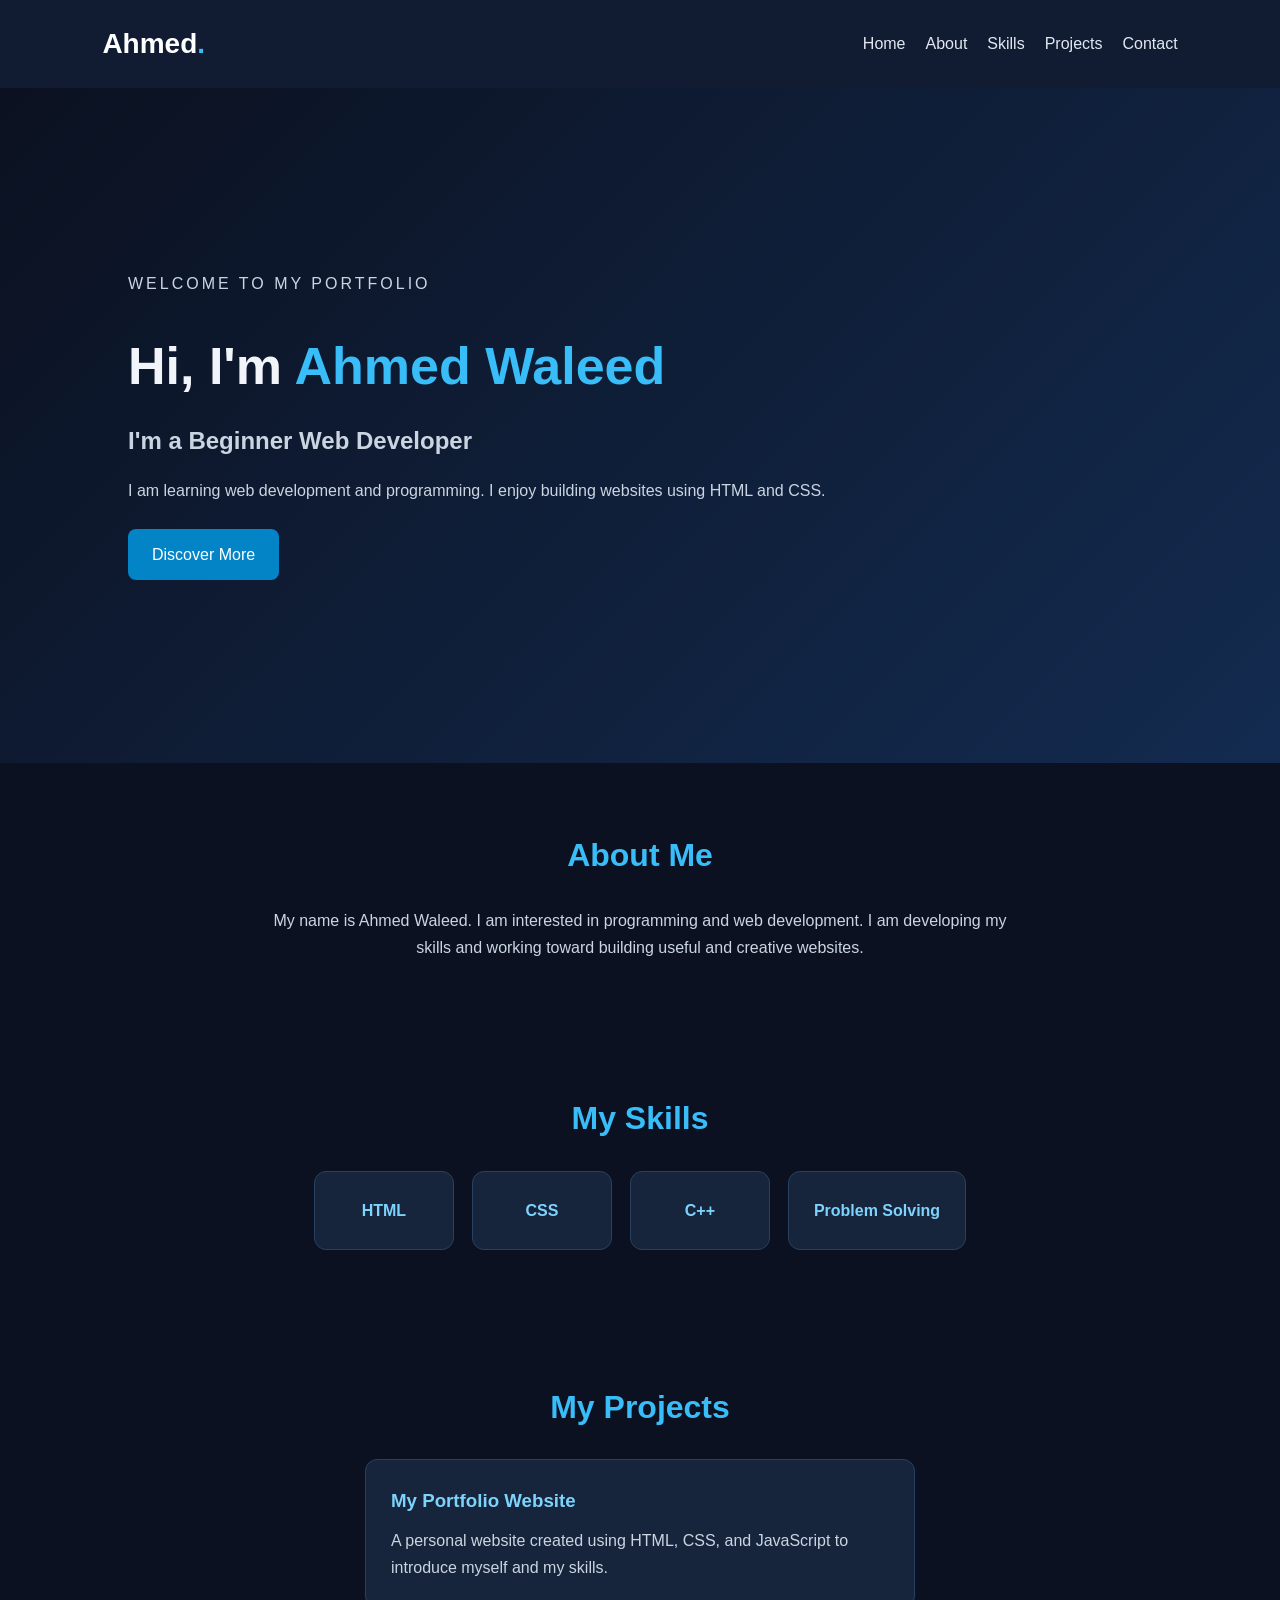
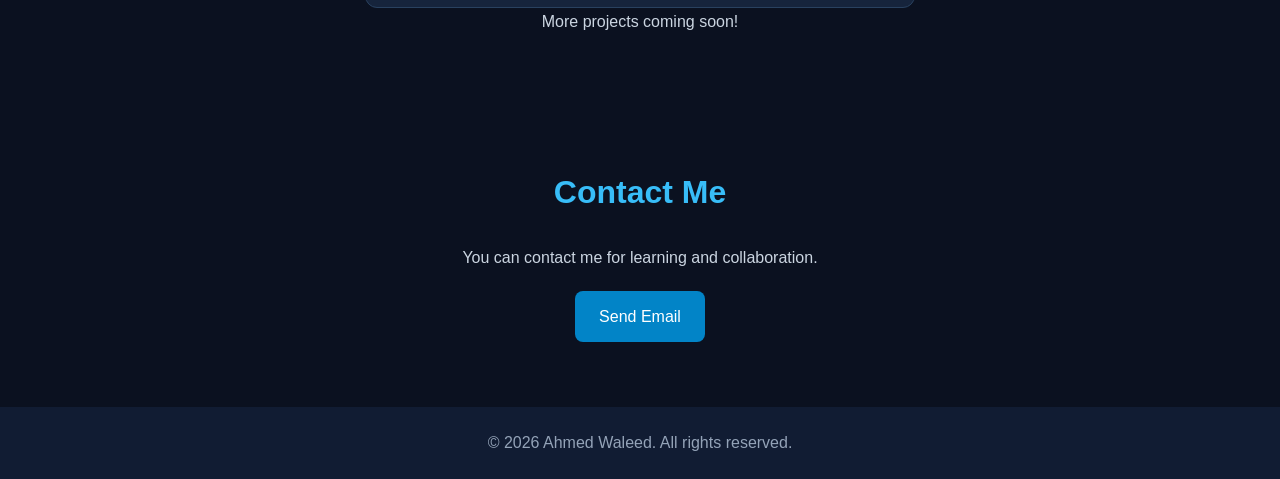
==== index.html @ 221ddea1 "Add files via upload" ====
<!DOCTYPE html>
<html lang="en">
<head>
    <meta charset="UTF-8">
    <meta name="viewport" content="width=device-width, initial-scale=1.0">
    <title>Ahmed Waleed | Portfolio</title>
    <link rel="stylesheet" href="style.css">
</head>
<body>

    <header>
        <nav>
            <h2 class="logo">Ahmed<span>.</span></h2>
            <ul>
                <li><a href="#home">Home</a></li>
                <li><a href="#about">About</a></li>
                <li><a href="#skills">Skills</a></li>
                <li><a href="#projects">Projects</a></li>
                <li><a href="#contact">Contact</a></li>
            </ul>
        </nav>
    </header>

    <section id="home" class="hero">
        <div class="hero-content">
            <p class="welcome">WELCOME TO MY PORTFOLIO</p>
            <h1>Hi, I'm <span>Ahmed Waleed</span></h1>
            <h2>I'm a Beginner Web Developer</h2>
            <p>
                I am learning web development and programming.
                I enjoy building websites using HTML and CSS.
            </p>
            <a href="#about" class="btn">Discover More</a>
        </div>
    </section>

    <section id="about" class="section">
        <h2 class="section-title">About Me</h2>
        <p>
            My name is Ahmed Waleed. I am interested in programming
            and web development. I am developing my skills and
            working toward building useful and creative websites.
        </p>
    </section>

    <section id="skills" class="section">
        <h2 class="section-title">My Skills</h2>
        <div class="skills-container">
            <div class="skill-card">HTML</div>
            <div class="skill-card">CSS</div>
            <div class="skill-card">C++</div>
            <div class="skill-card">Problem Solving</div>
        </div>
    </section>

    <section id="projects" class="section">
        <h2 class="section-title">My Projects</h2>
        <div class="project-card">
            <h3>My Portfolio Website</h3>
            <p>
                A personal website created using HTML, CSS,
                and JavaScript to introduce myself and my skills.
            </p>
        </div>
        <p class="note">More projects coming soon!</p>
    </section>

    <section id="contact" class="section">
        <h2 class="section-title">Contact Me</h2>
        <p>You can contact me for learning and collaboration.</p>
        <a href="mailto:aw3711802@gmail.com" class="btn">Send Email</a>
    </section>

    <footer>
        <p>© 2026 Ahmed Waleed. All rights reserved.</p>
    </footer>

    <script src="script.js"></script>
</body>
</html>
---- style.css ----
* {
    margin: 0;
    padding: 0;
    box-sizing: border-box;
    scroll-behavior: smooth;
}

body {
    font-family: Arial, sans-serif;
    background: #0b1120;
    color: #f1f5f9;
    line-height: 1.7;
}

header {
    background: #111c33;
    padding: 20px 8%;
}

nav {
    display: flex;
    justify-content: space-between;
    align-items: center;
    flex-wrap: wrap;
    gap: 15px;
}

.logo {
    font-size: 28px;
    color: white;
}

.logo span,
.hero h1 span {
    color: #38bdf8;
}

nav ul {
    list-style: none;
    display: flex;
    flex-wrap: wrap;
    gap: 20px;
}

nav a {
    color: #e2e8f0;
    text-decoration: none;
}

nav a:hover {
    color: #38bdf8;
}

.hero {
    min-height: 75vh;
    display: flex;
    align-items: center;
    padding: 70px 10%;
    background: linear-gradient(135deg, #0b1120, #132b50);
}

.hero-content {
    max-width: 700px;
}

.welcome {
    color: #38bdf8;
    letter-spacing: 3px;
    margin-bottom: 15px;
}

.hero h1 {
    font-size: clamp(32px, 5vw, 52px);
    margin-bottom: 10px;
}

.hero h2 {
    color: #cbd5e1;
    margin-bottom: 15px;
}

.hero p {
    color: #cbd5e1;
    margin-bottom: 25px;
}

.btn {
    display: inline-block;
    background: #0284c7;
    color: white;
    padding: 12px 24px;
    border-radius: 8px;
    text-decoration: none;
    transition: 0.3s;
}

.btn:hover {
    background: #38bdf8;
    color: #0b1120;
    transform: translateY(-2px);
}

.section {
    padding: 65px 10%;
    text-align: center;
}

.section-title {
    color: #38bdf8;
    font-size: 32px;
    margin-bottom: 25px;
}

.section > p {
    max-width: 750px;
    margin: 0 auto;
    color: #cbd5e1;
}

.skills-container {
    display: flex;
    justify-content: center;
    flex-wrap: wrap;
    gap: 18px;
}

.skill-card,
.project-card {
    background: #16243c;
    border: 1px solid #29415f;
    border-radius: 12px;
    padding: 25px;
}

.skill-card {
    min-width: 140px;
    color: #7dd3fc;
    font-weight: bold;
}

.project-card {
    max-width: 550px;
    margin: auto;
    text-align: left;
}

.project-card h3 {
    color: #7dd3fc;
    margin-bottom: 10px;
}

.project-card p,
.note {
    color: #cbd5e1;
}

.note {
    margin-top: 20px;
}

#contact .btn {
    margin-top: 20px;
}

footer {
    text-align: center;
    padding: 22px;
    background: #111c33;
    color: #94a3b8;
}

@media (max-width: 600px) {
    header {
        padding: 18px 5%;
    }

    nav {
        justify-content: center;
    }

    nav ul {
        justify-content: center;
        gap: 12px;
    }

    .hero {
        padding: 55px 7%;
    }

    .section {
        padding: 50px 7%;
    }
}
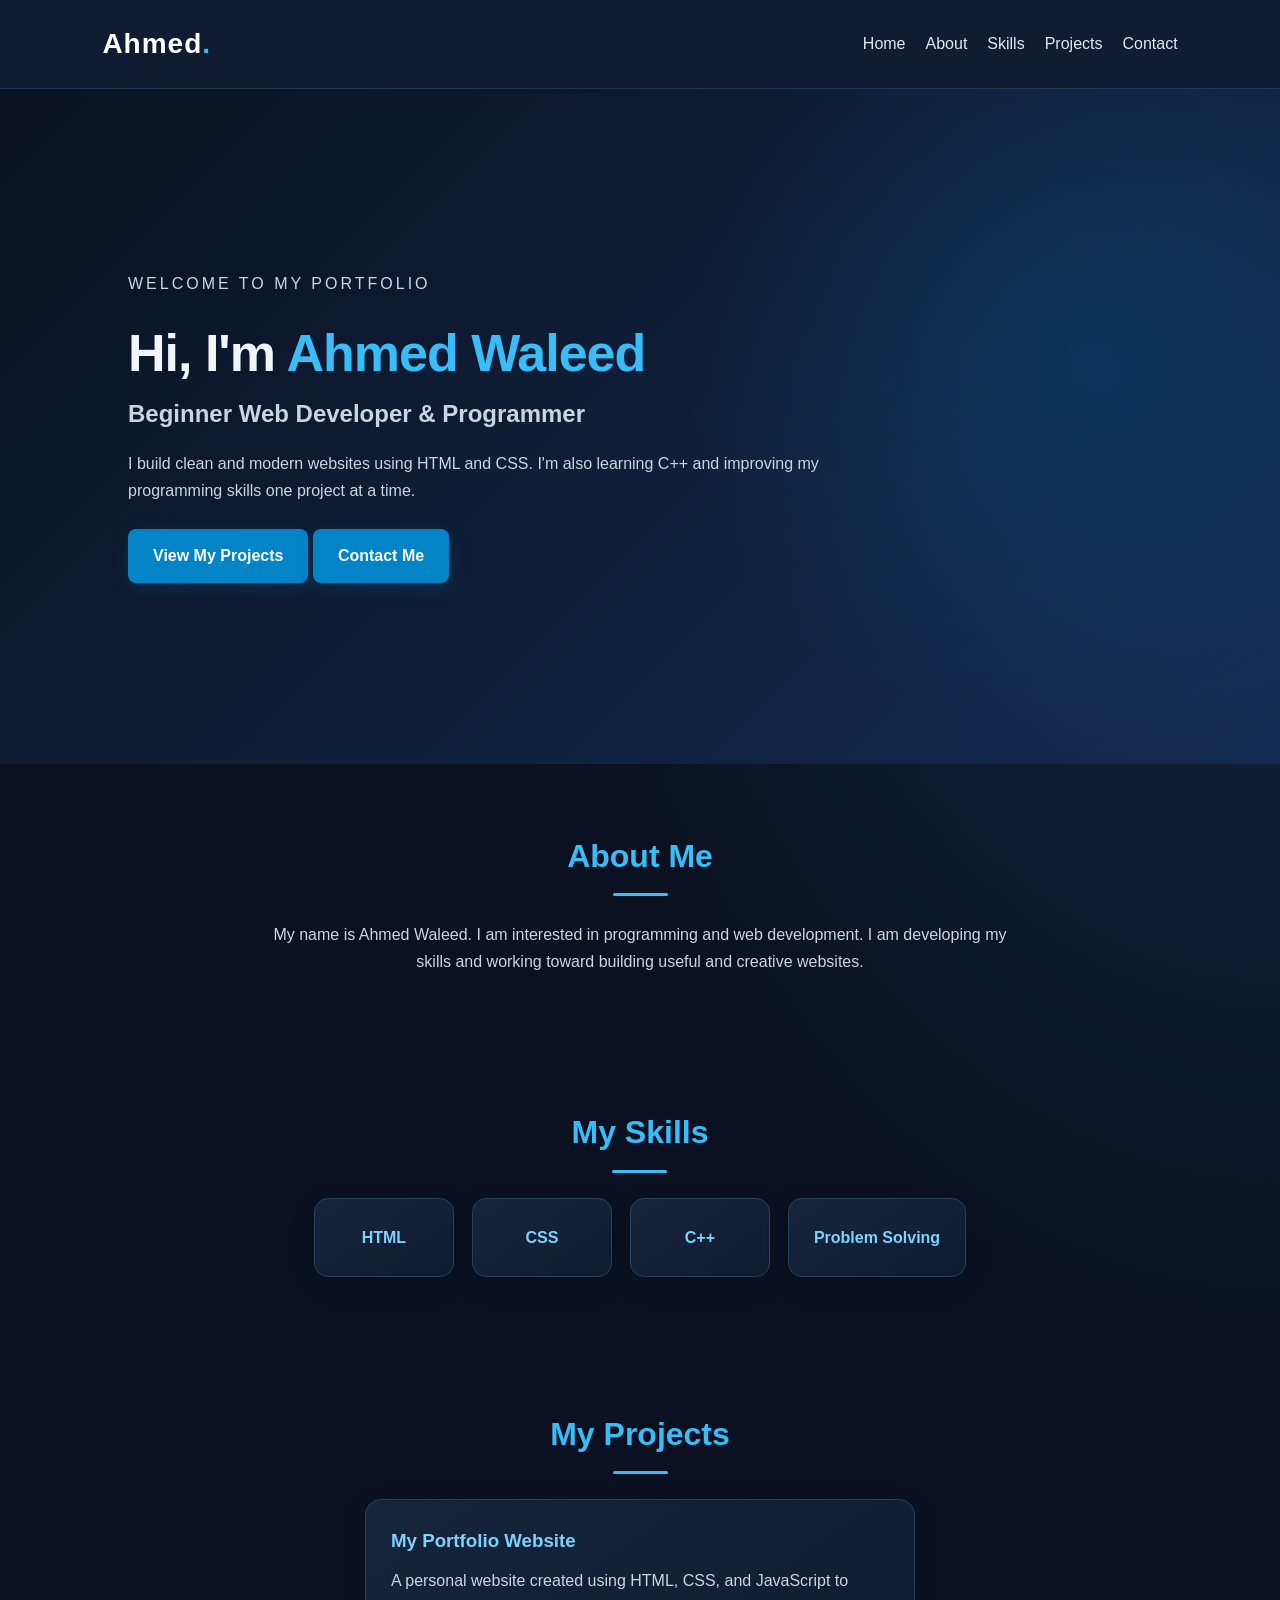
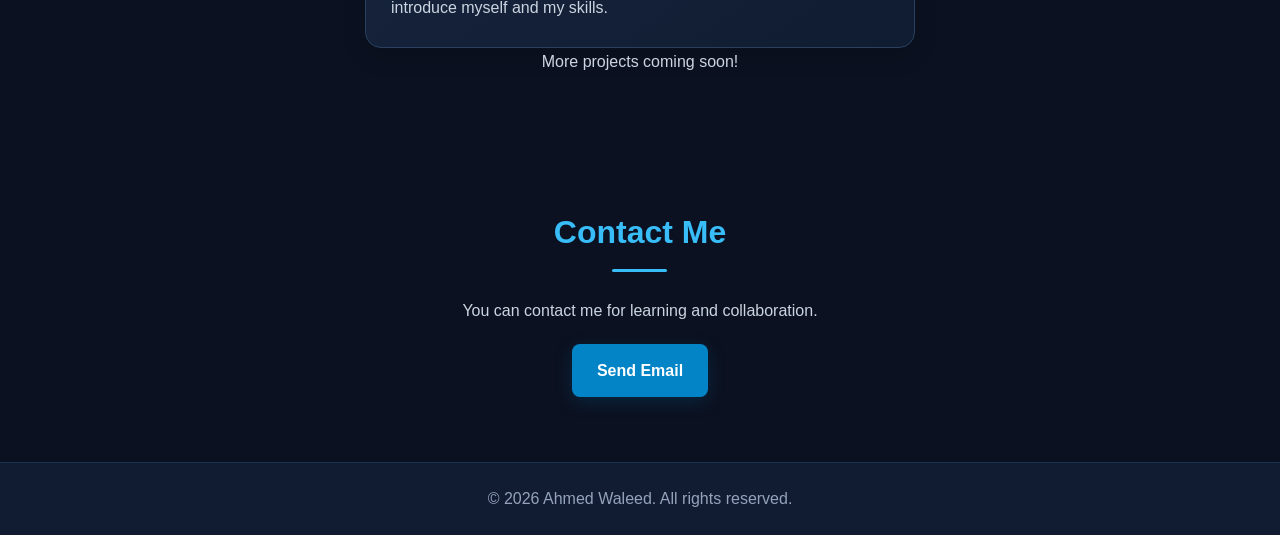
==== commit 21a0b78c: "Update index.html" ====
--- a/index.html
+++ b/index.html
@@ -22,18 +22,30 @@
         </nav>
     </header>
 
-    <section id="home" class="hero">
-        <div class="hero-content">
-            <p class="welcome">WELCOME TO MY PORTFOLIO</p>
-            <h1>Hi, I'm <span>Ahmed Waleed</span></h1>
-            <h2>I'm a Beginner Web Developer</h2>
-            <p>
-                I am learning web development and programming.
-                I enjoy building websites using HTML and CSS.
-            </p>
-            <a href="#about" class="btn">Discover More</a>
+   
+<section id="home" class="hero">
+    <div class="hero-content">
+        <p class="welcome">WELCOME TO MY PORTFOLIO</p>
+
+        <h1>
+            Hi, I'm <span>Ahmed Waleed</span>
+        </h1>
+
+        <h2>Beginner Web Developer & Programmer</h2>
+
+        <p>
+            I build clean and modern websites using HTML and CSS.
+            I'm also learning C++ and improving my programming skills
+            one project at a time.
+        </p>
+
+        <div class="hero-buttons">
+            <a href="#projects" class="btn">View My Projects</a>
+            <a href="#contact" class="btn btn-outline">Contact Me</a>
         </div>
-    </section>
+    </div>
+</section>
+
 
     <section id="about" class="section">
         <h2 class="section-title">About Me</h2>
--- a/style.css
+++ b/style.css
@@ -192,3 +192,123 @@
         padding: 50px 7%;
     }
 }
+
+/* Professional blue portfolio enhancements */
+
+html {
+    scroll-behavior: smooth;
+}
+
+body {
+    background:
+        radial-gradient(ellipse at top right, #142b50 0%, transparent 45%),
+        #0b1120;
+}
+
+header {
+    background: rgba(17, 28, 51, 0.95);
+    border-bottom: 1px solid rgba(56, 189, 248, 0.18);
+}
+
+.logo {
+    font-weight: bold;
+    letter-spacing: 1px;
+}
+
+nav a {
+    transition: color 0.3s ease;
+}
+
+nav a:hover {
+    color: #38bdf8;
+}
+
+.hero {
+    background:
+        radial-gradient(circle at 85% 40%, rgba(2, 132, 199, 0.18), transparent 35%),
+        linear-gradient(135deg, #0b1120, #132b50);
+}
+
+.hero-content {
+    animation: fadeIn 0.9s ease both;
+}
+
+.hero h1 {
+    line-height: 1.2;
+    letter-spacing: -1px;
+}
+
+.btn {
+    border: 1px solid transparent;
+    box-shadow: 0 5px 18px rgba(2, 132, 199, 0.18);
+    font-weight: bold;
+}
+
+.btn:hover {
+    box-shadow: 0 8px 25px rgba(56, 189, 248, 0.3);
+}
+
+.section-title {
+    display: inline-block;
+    position: relative;
+}
+
+.section-title::after {
+    content: "";
+    display: block;
+    width: 55px;
+    height: 3px;
+    background: #38bdf8;
+    border-radius: 5px;
+    margin: 10px auto 0;
+}
+
+.skill-card,
+.project-card {
+    transition: transform 0.3s ease, border-color 0.3s ease,
+                box-shadow 0.3s ease;
+    box-shadow: 0 8px 25px rgba(0, 0, 0, 0.12);
+}
+
+.skill-card:hover,
+.project-card:hover {
+    transform: translateY(-6px);
+    border-color: #38bdf8;
+    box-shadow: 0 12px 30px rgba(2, 132, 199, 0.16);
+}
+
+.skill-card {
+    border-radius: 14px;
+    background: linear-gradient(145deg, #16243c, #101c31);
+}
+
+.project-card {
+    border-radius: 16px;
+    background: linear-gradient(145deg, #16243c, #101c31);
+}
+
+footer {
+    border-top: 1px solid rgba(56, 189, 248, 0.15);
+}
+
+@keyframes fadeIn {
+    from {
+        opacity: 0;
+        transform: translateY(18px);
+    }
+
+    to {
+        opacity: 1;
+        transform: translateY(0);
+    }
+}
+
+@media (prefers-reduced-motion: reduce) {
+    *,
+    *::before,
+    *::after {
+        animation: none !important;
+        transition: none !important;
+        scroll-behavior: auto !important;
+    }
+}
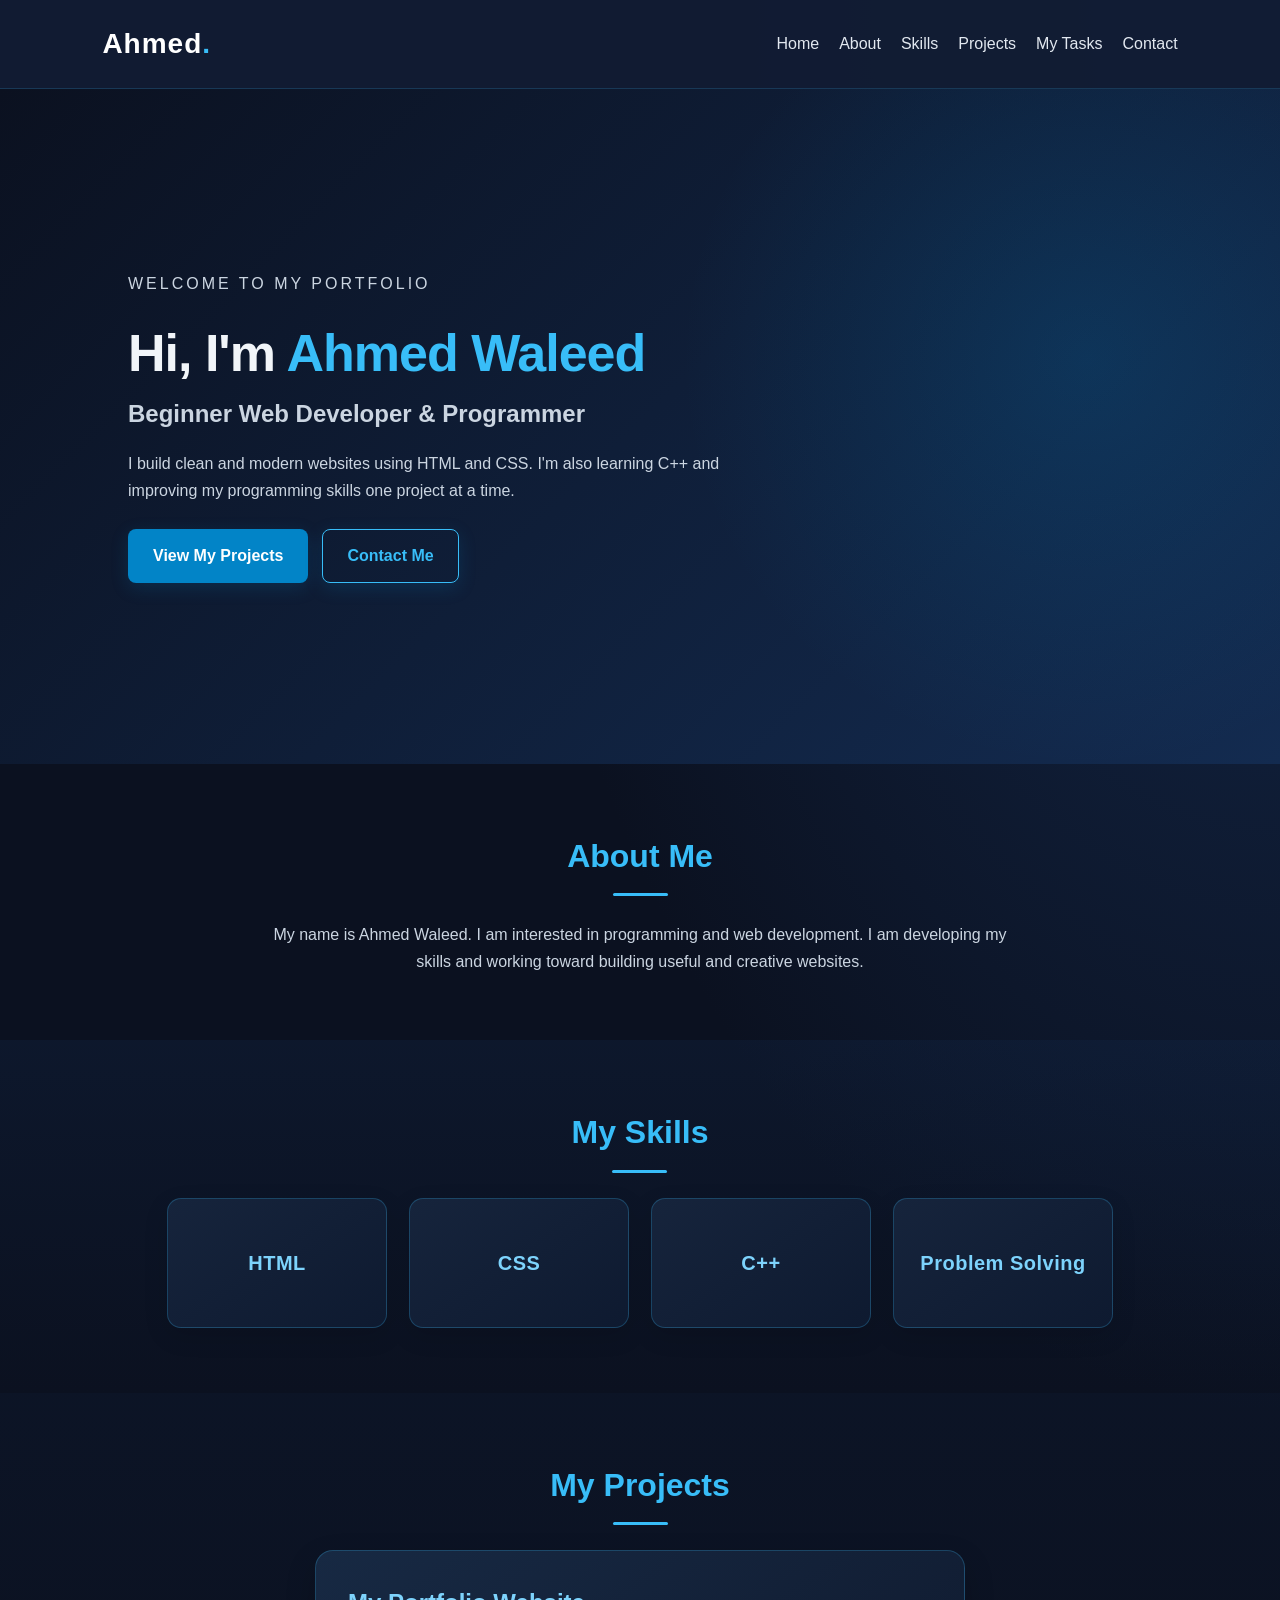
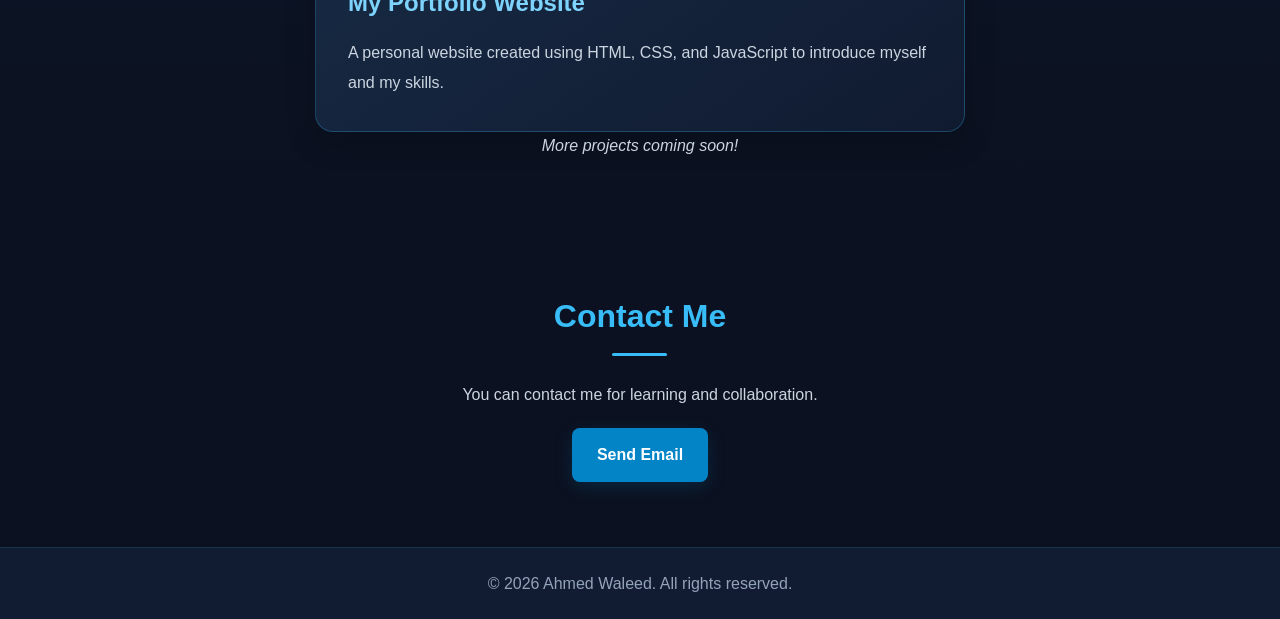
==== commit 1e992084: "Update index.html" ====
--- a/index.html
+++ b/index.html
@@ -17,6 +17,7 @@
                 <li><a href="#about">About</a></li>
                 <li><a href="#skills">Skills</a></li>
                 <li><a href="#projects">Projects</a></li>
+                <li><a href="#tasks">My Tasks</a></li>
                 <li><a href="#contact">Contact</a></li>
             </ul>
         </nav>
--- a/style.css
+++ b/style.css
@@ -312,3 +312,148 @@
         scroll-behavior: auto !important;
     }
 }
+
+.hero-buttons {
+    display: flex;
+    flex-wrap: wrap;
+    gap: 14px;
+    margin-top: 25px;
+}
+
+.btn-outline {
+    background: transparent;
+    color: #38bdf8;
+    border: 1px solid #38bdf8;
+}
+
+.btn-outline:hover {
+    background: #38bdf8;
+    color: #0b1120;
+}
+
+.hero-content > p:not(.welcome) {
+    max-width: 620px;
+}
+
+@media (max-width: 480px) {
+    .hero-buttons {
+        flex-direction: column;
+        align-items: flex-start;
+    }
+}
+
+/* Enhanced Skills Section */
+
+#skills {
+    background: linear-gradient(
+        180deg,
+        rgba(19, 43, 80, 0.25),
+        rgba(11, 17, 32, 0.15)
+    );
+}
+
+.skills-container {
+    max-width: 950px;
+    margin: 0 auto;
+    gap: 22px;
+}
+
+.skill-card {
+    flex: 1 1 180px;
+    max-width: 220px;
+    min-height: 130px;
+    display: flex;
+    align-items: center;
+    justify-content: center;
+    font-size: 20px;
+    letter-spacing: 0.5px;
+    background: linear-gradient(145deg, #16243c, #0e1a30);
+    border: 1px solid rgba(56, 189, 248, 0.25);
+    position: relative;
+    overflow: hidden;
+}
+
+.skill-card::before {
+    content: "";
+    position: absolute;
+    inset: 0;
+    background: linear-gradient(
+        135deg,
+        rgba(56, 189, 248, 0.12),
+        transparent 60%
+    );
+    opacity: 0;
+    transition: opacity 0.3s ease;
+}
+
+.skill-card:hover::before {
+    opacity: 1;
+}
+
+.skill-card:hover {
+    color: #ffffff;
+    transform: translateY(-7px);
+    border-color: #38bdf8;
+    box-shadow: 0 12px 28px rgba(2, 132, 199, 0.2);
+}
+
+@media (max-width: 480px) {
+    .skill-card {
+        flex: 1 1 130px;
+        min-height: 105px;
+        padding: 18px 12px;
+    }
+}
+
+/* Professional Projects Section */
+
+#projects {
+    background: linear-gradient(
+        180deg,
+        rgba(19, 43, 80, 0.12),
+        transparent
+    );
+}
+
+.project-card {
+    max-width: 650px;
+    padding: 32px;
+    margin: 0 auto;
+    background: linear-gradient(145deg, #172943, #101b30);
+    border: 1px solid rgba(56, 189, 248, 0.25);
+    border-radius: 18px;
+    box-shadow: 0 12px 30px rgba(0, 0, 0, 0.18);
+    transition: transform 0.3s ease, border-color 0.3s ease,
+                box-shadow 0.3s ease;
+}
+
+.project-card:hover {
+    transform: translateY(-6px);
+    border-color: #38bdf8;
+    box-shadow: 0 16px 35px rgba(2, 132, 199, 0.18);
+}
+
+.project-card h3 {
+    font-size: 24px;
+    margin-bottom: 14px;
+}
+
+.project-card p {
+    line-height: 1.9;
+}
+
+.note {
+    margin-top: 24px;
+    font-style: italic;
+    color: #7dd3fc;
+}
+
+@media (max-width: 600px) {
+    .project-card {
+        padding: 24px 20px;
+    }
+
+    .project-card h3 {
+        font-size: 21px;
+    }
+}
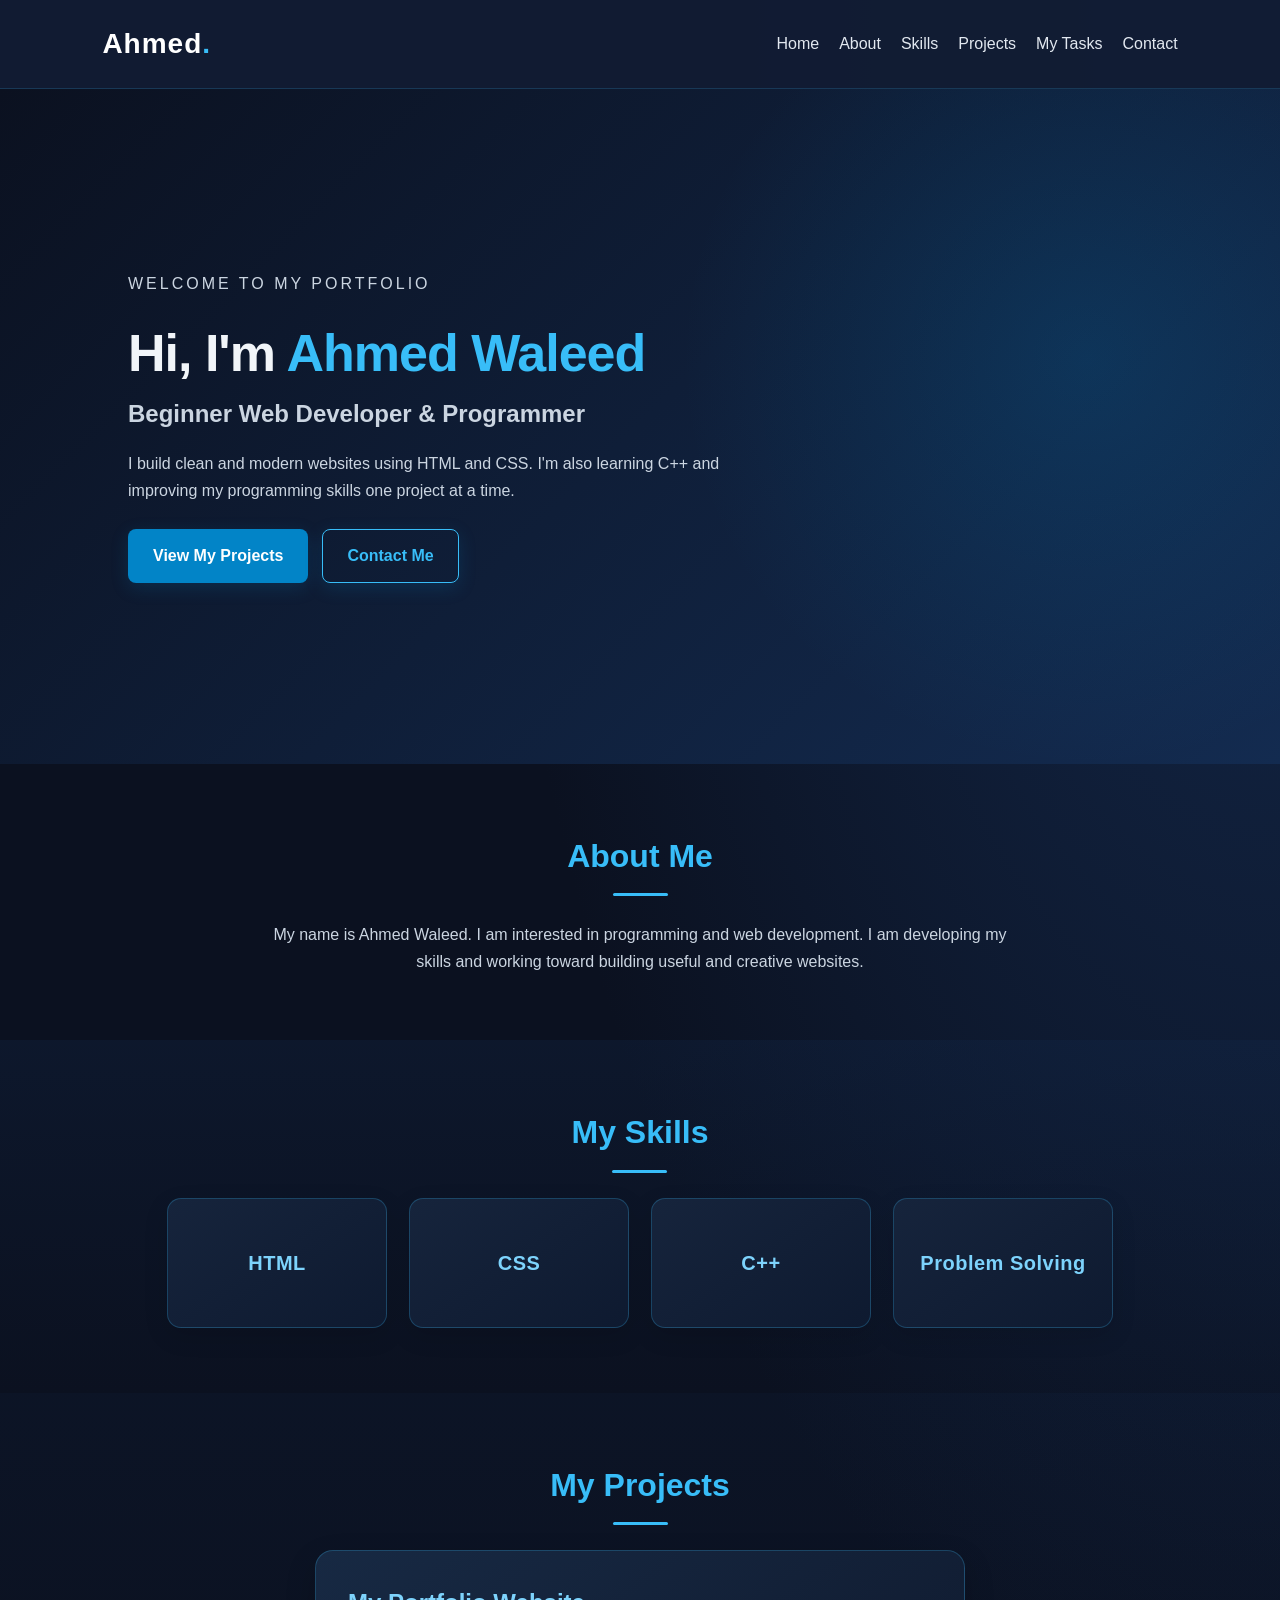
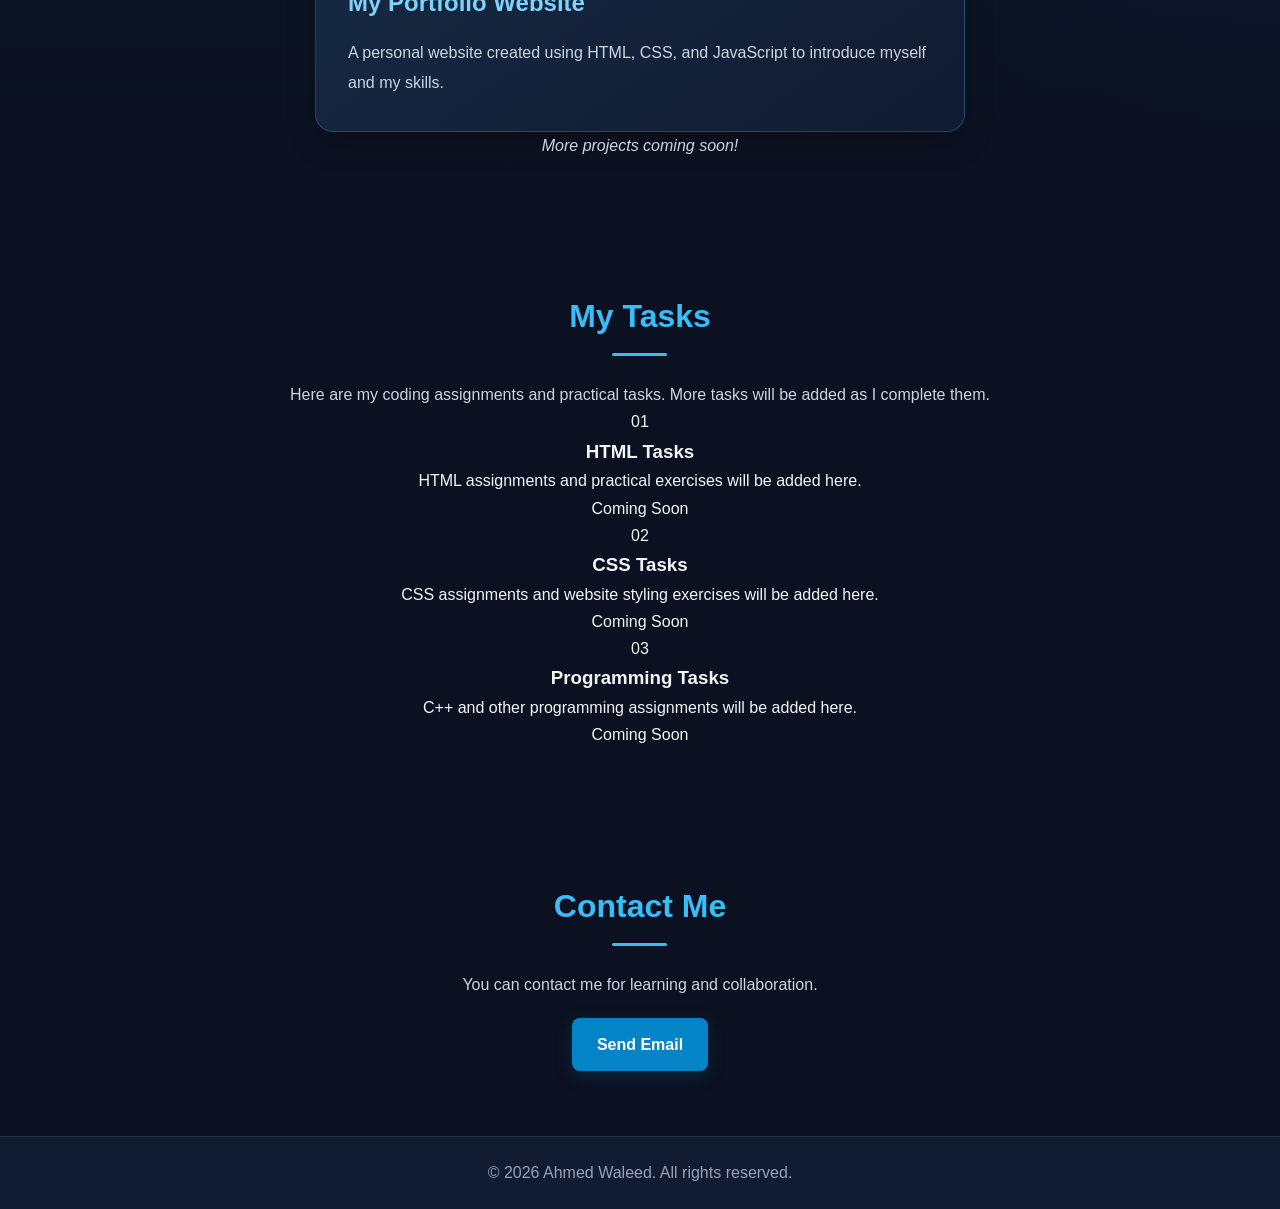
==== commit 3ec91288: "Update index.html" ====
--- a/index.html
+++ b/index.html
@@ -78,7 +78,49 @@
         </div>
         <p class="note">More projects coming soon!</p>
     </section>
+    <!-- My Tasks Section -->
+    <section id="tasks" class="section">
+        <h2 class="section-title">My Tasks</h2>
 
+        <p>
+            Here are my coding assignments and practical tasks.
+            More tasks will be added as I complete them.
+        </p>
+
+        <div class="tasks-container">
+
+            <div class="task-card">
+                <span class="task-number">01</span>
+                <h3>HTML Tasks</h3>
+                <p>
+                    HTML assignments and practical exercises
+                    will be added here.
+                </p>
+                <span class="task-status">Coming Soon</span>
+            </div>
+
+            <div class="task-card">
+                <span class="task-number">02</span>
+                <h3>CSS Tasks</h3>
+                <p>
+                    CSS assignments and website styling
+                    exercises will be added here.
+                </p>
+                <span class="task-status">Coming Soon</span>
+            </div>
+
+            <div class="task-card">
+                <span class="task-number">03</span>
+                <h3>Programming Tasks</h3>
+                <p>
+                    C++ and other programming assignments
+                    will be added here.
+                </p>
+                <span class="task-status">Coming Soon</span>
+            </div>
+
+        </div>
+    </section>
     <section id="contact" class="section">
         <h2 class="section-title">Contact Me</h2>
         <p>You can contact me for learning and collaboration.</p>
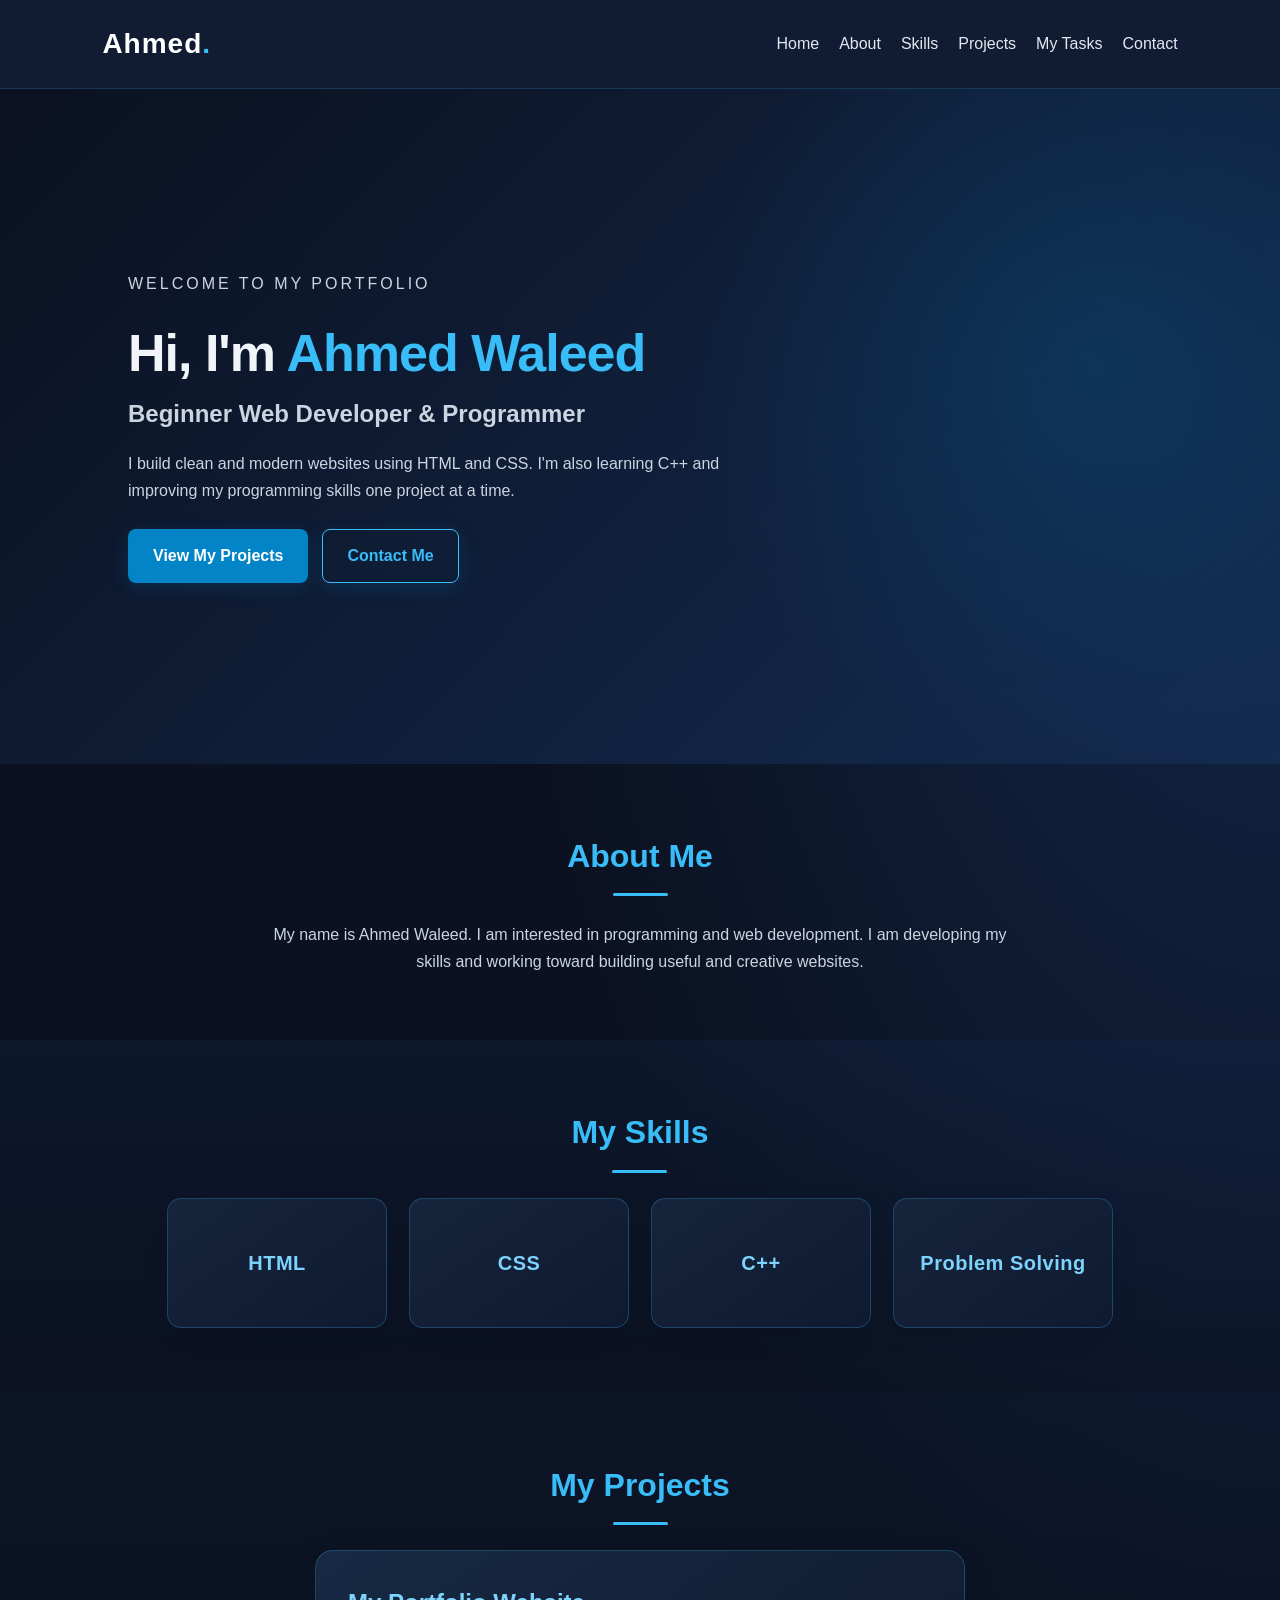
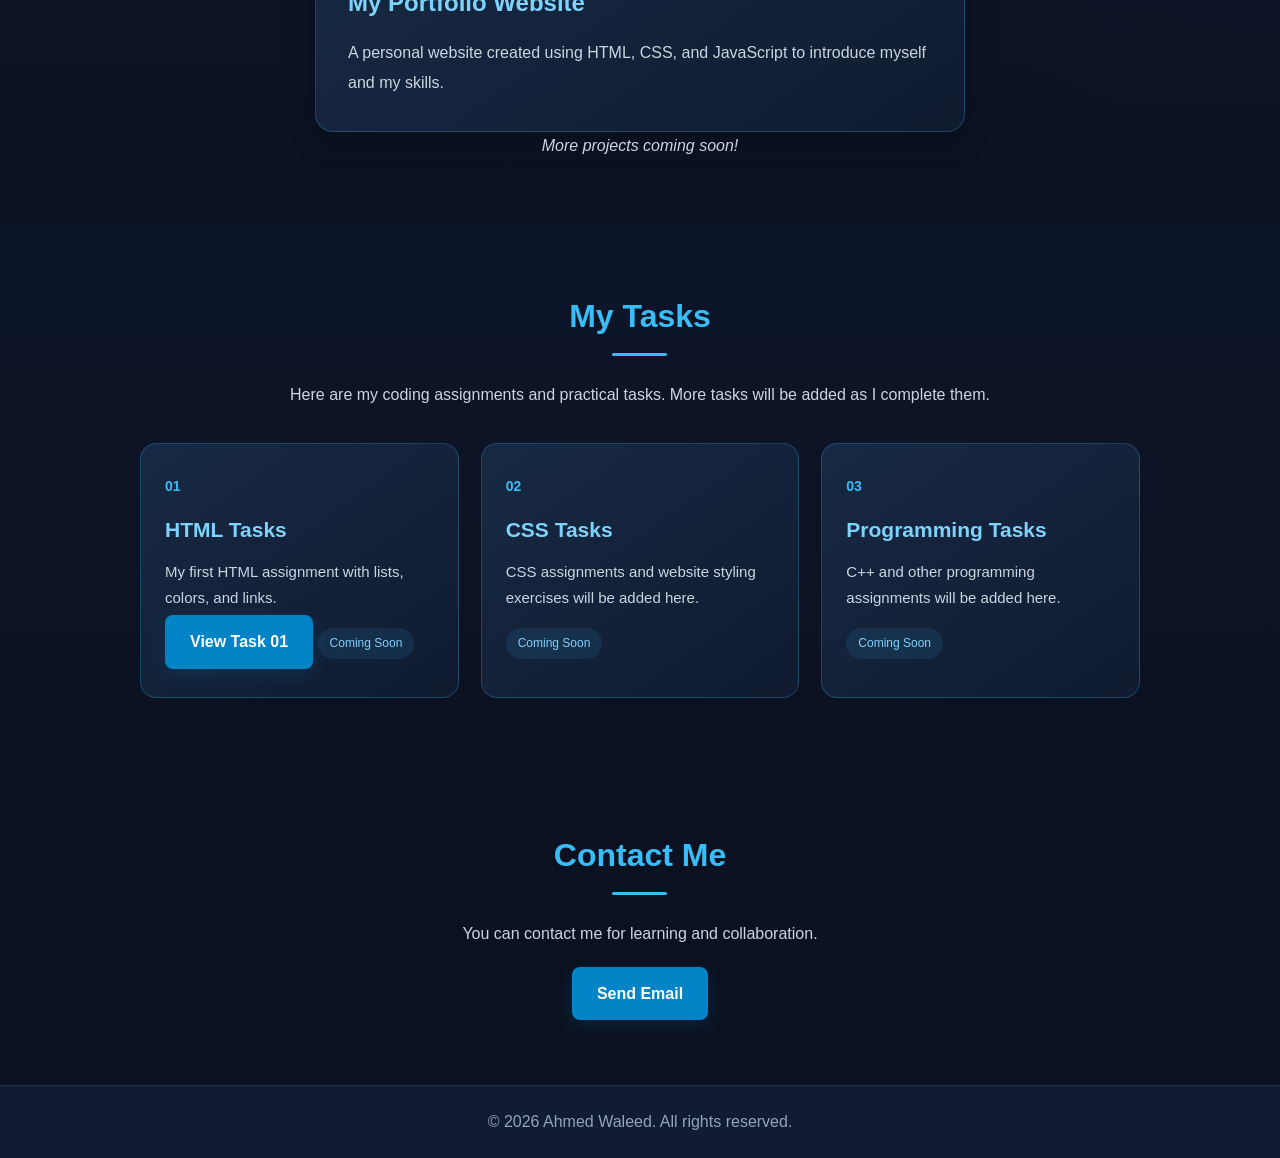
==== commit 346ed0d0: "Update index.html" ====
--- a/index.html
+++ b/index.html
@@ -92,10 +92,8 @@
             <div class="task-card">
                 <span class="task-number">01</span>
                 <h3>HTML Tasks</h3>
-                <p>
-                    HTML assignments and practical exercises
-                    will be added here.
-                </p>
+              <p>My first HTML assignment with lists, colors, and links.</p>
+<a href="tasks/task-01/Index.html" target="_blank" class="btn">View Task 01</a>
                 <span class="task-status">Coming Soon</span>
             </div>
 
--- a/style.css
+++ b/style.css
@@ -457,3 +457,63 @@
         font-size: 21px;
     }
 }
+/* My Tasks Section */
+
+#tasks {
+    background: linear-gradient(
+        180deg,
+        rgba(19, 43, 80, 0.18),
+        transparent
+    );
+}
+
+.tasks-container {
+    display: grid;
+    grid-template-columns: repeat(auto-fit, minmax(220px, 1fr));
+    gap: 22px;
+    max-width: 1000px;
+    margin: 35px auto 0;
+}
+
+.task-card {
+    position: relative;
+    padding: 28px 24px;
+    text-align: left;
+    background: linear-gradient(145deg, #172943, #101b30);
+    border: 1px solid rgba(56, 189, 248, 0.25);
+    border-radius: 16px;
+    transition: 0.3s ease;
+}
+
+.task-card:hover {
+    transform: translateY(-6px);
+    border-color: #38bdf8;
+    box-shadow: 0 12px 30px rgba(2, 132, 199, 0.18);
+}
+
+.task-number {
+    color: #38bdf8;
+    font-size: 14px;
+    font-weight: bold;
+}
+
+.task-card h3 {
+    color: #7dd3fc;
+    margin: 12px 0;
+    font-size: 21px;
+}
+
+.task-card p {
+    color: #cbd5e1;
+    font-size: 15px;
+}
+
+.task-status {
+    display: inline-block;
+    margin-top: 18px;
+    padding: 5px 12px;
+    color: #7dd3fc;
+    background: rgba(56, 189, 248, 0.1);
+    border-radius: 20px;
+    font-size: 12px;
+}
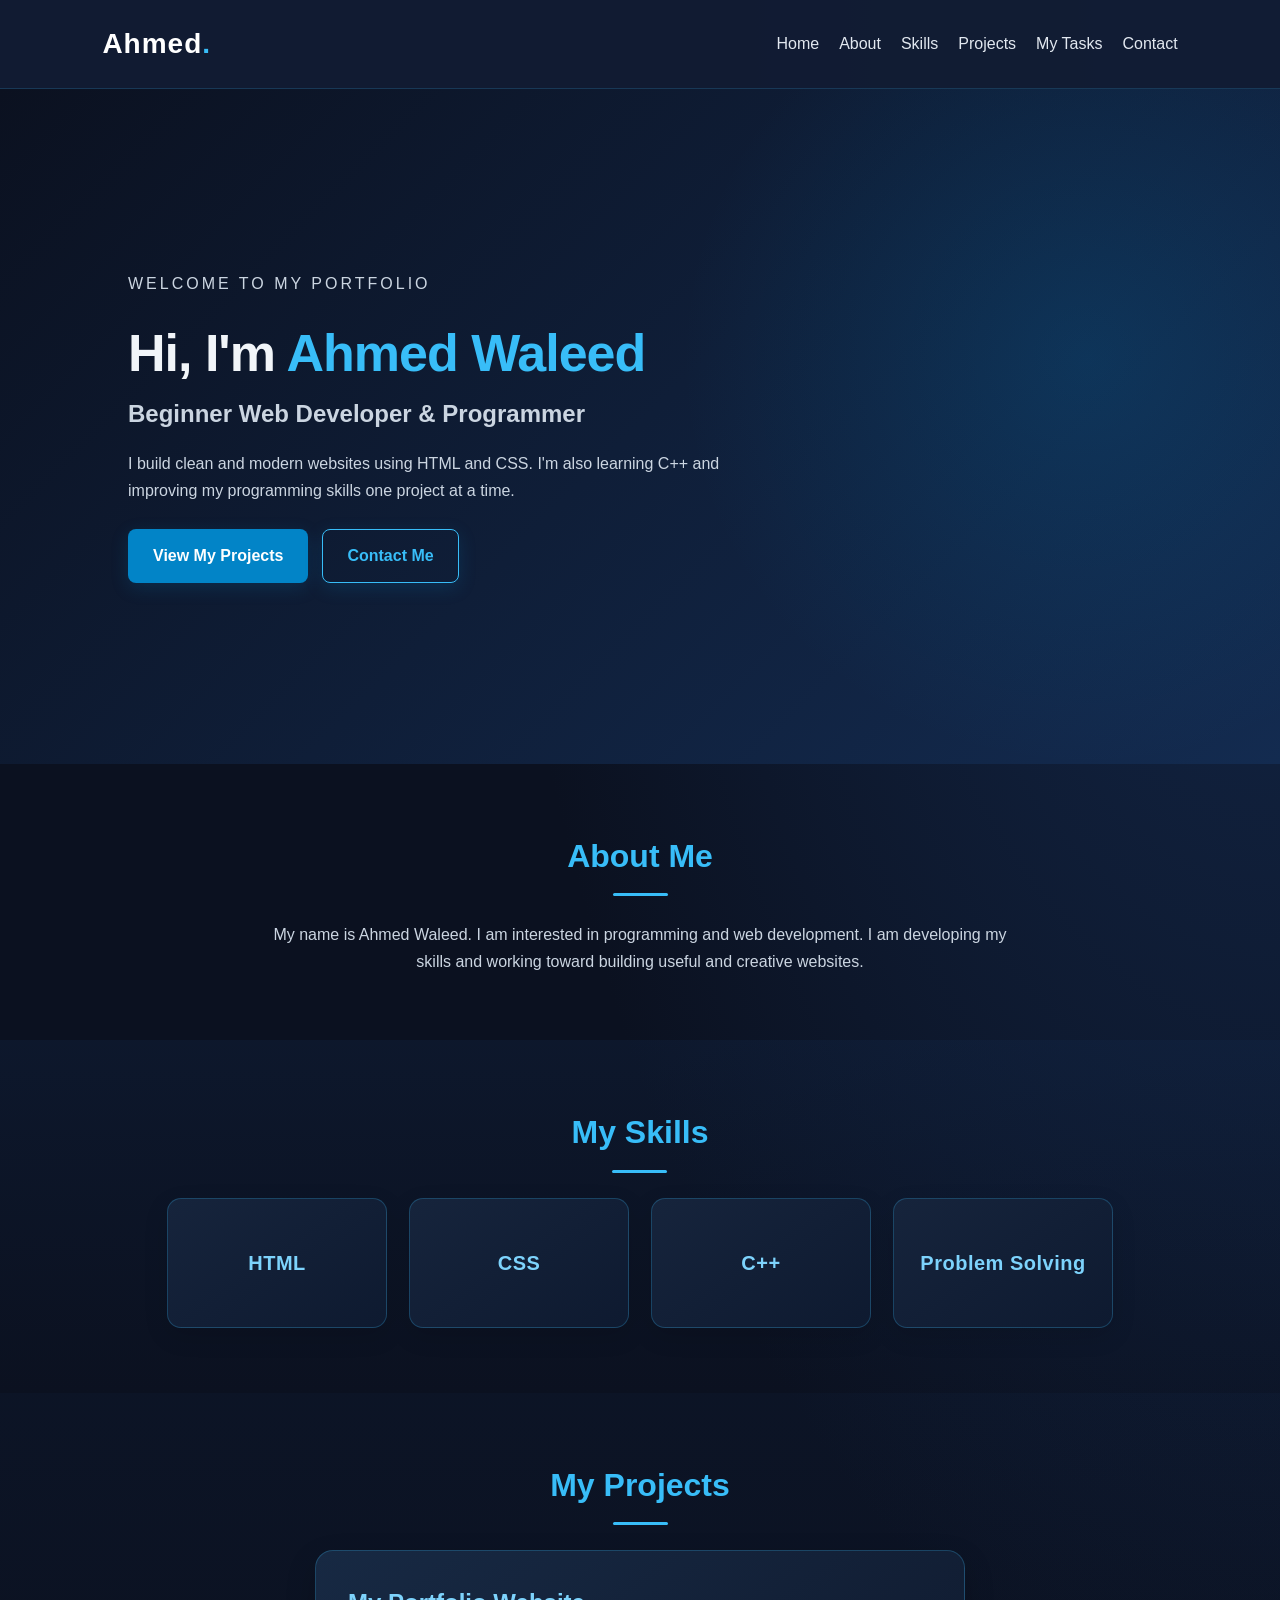
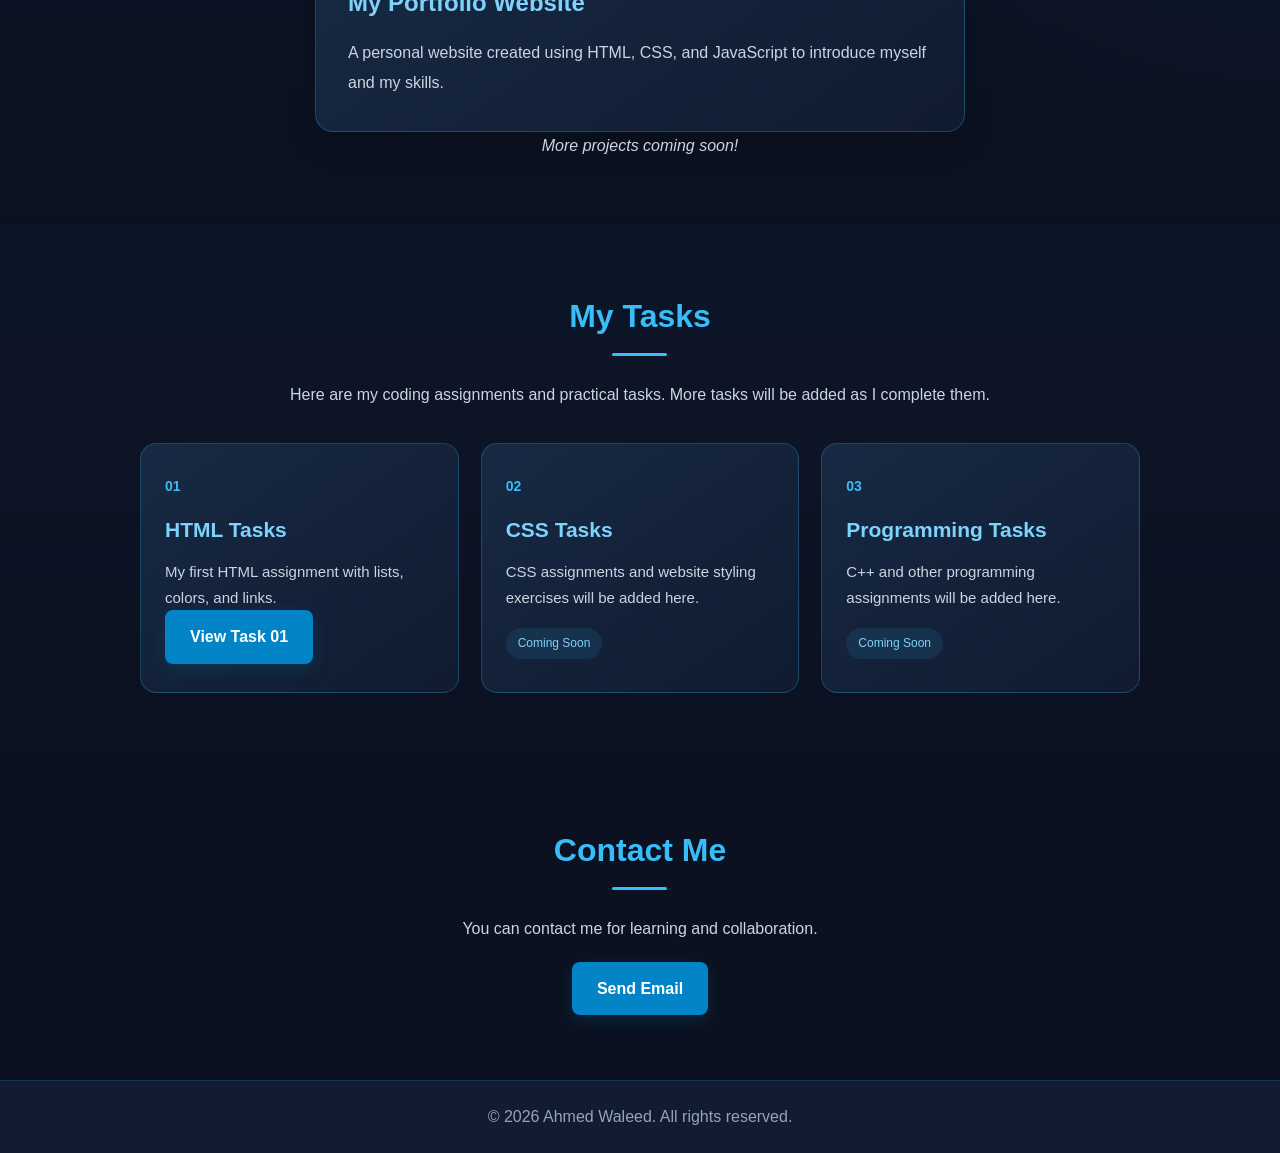
==== commit 0f90d16b: "Restore index.html with original content" ====
--- a/index.html
+++ b/index.html
@@ -94,7 +94,7 @@
                 <h3>HTML Tasks</h3>
               <p>My first HTML assignment with lists, colors, and links.</p>
 <a href="tasks/task-01/Index.html" target="_blank" class="btn">View Task 01</a>
-                <span class="task-status">Coming Soon</span>
+
             </div>
 
             <div class="task-card">
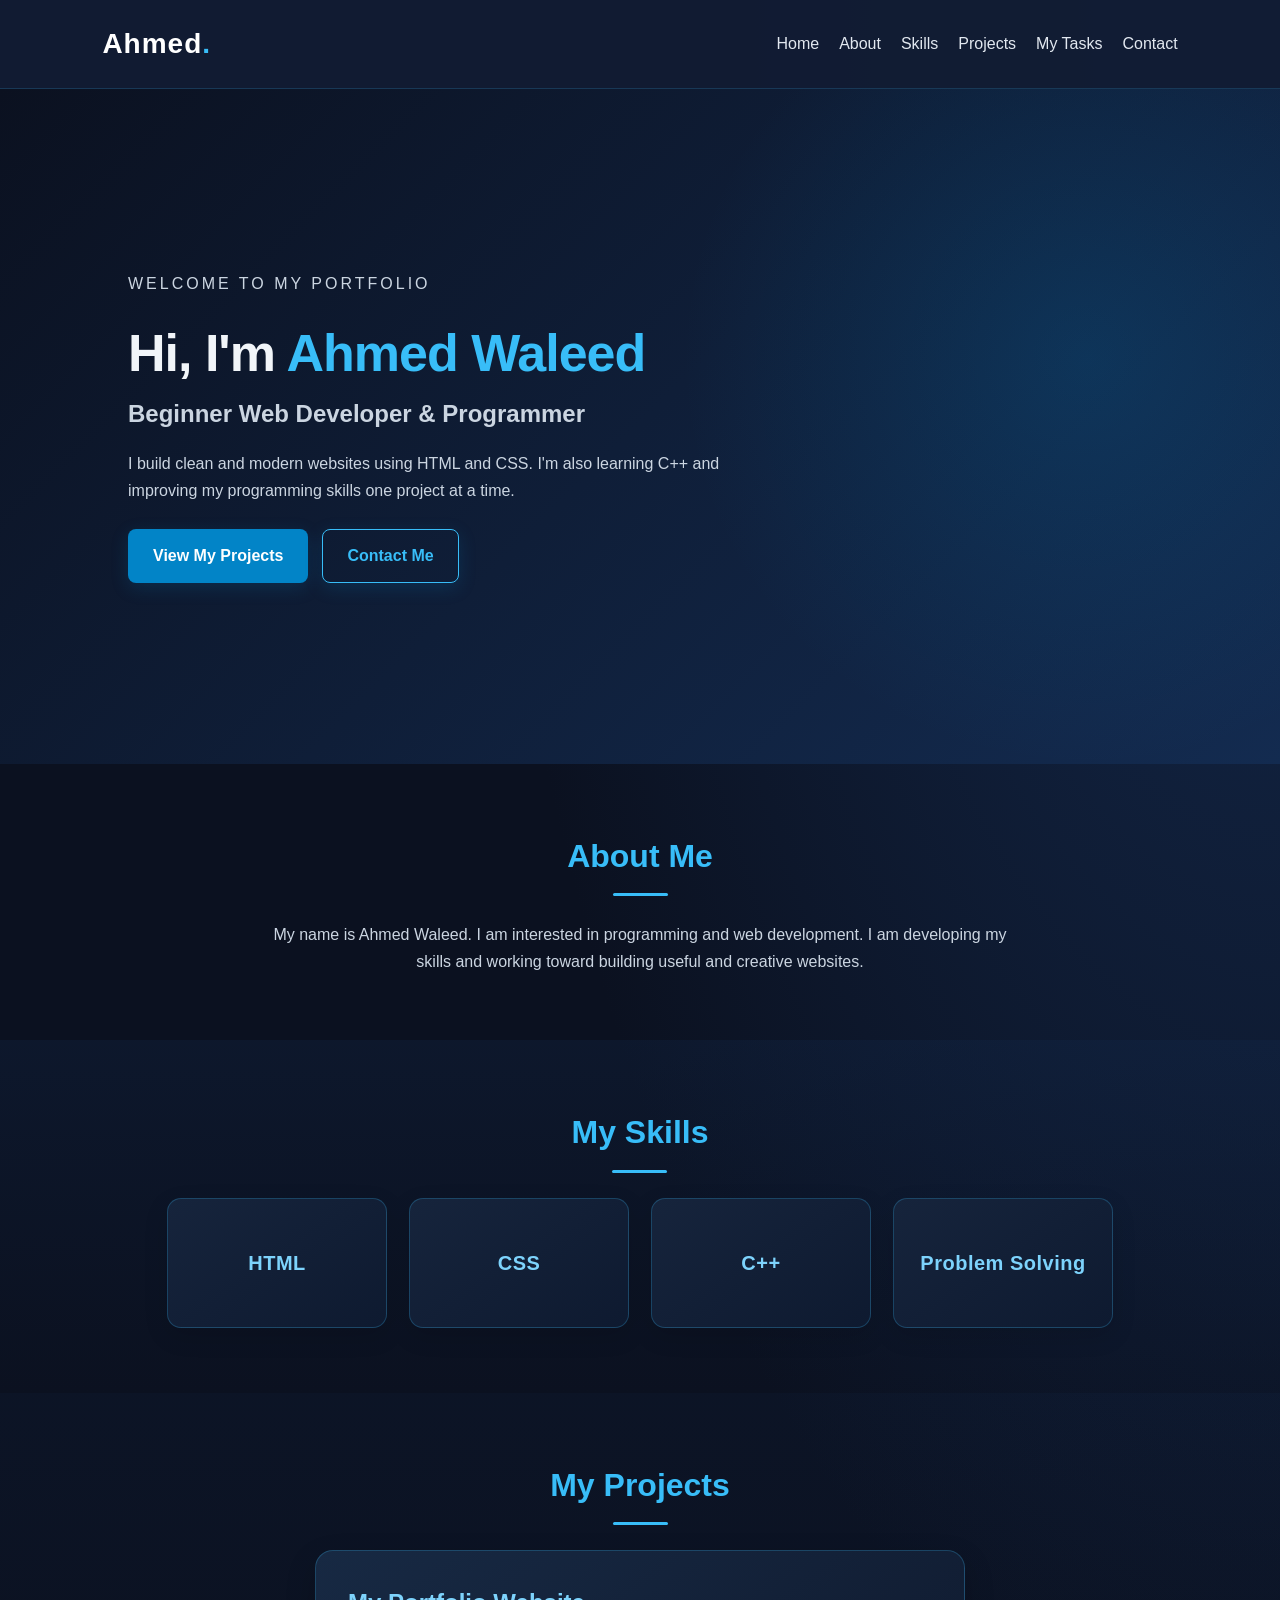
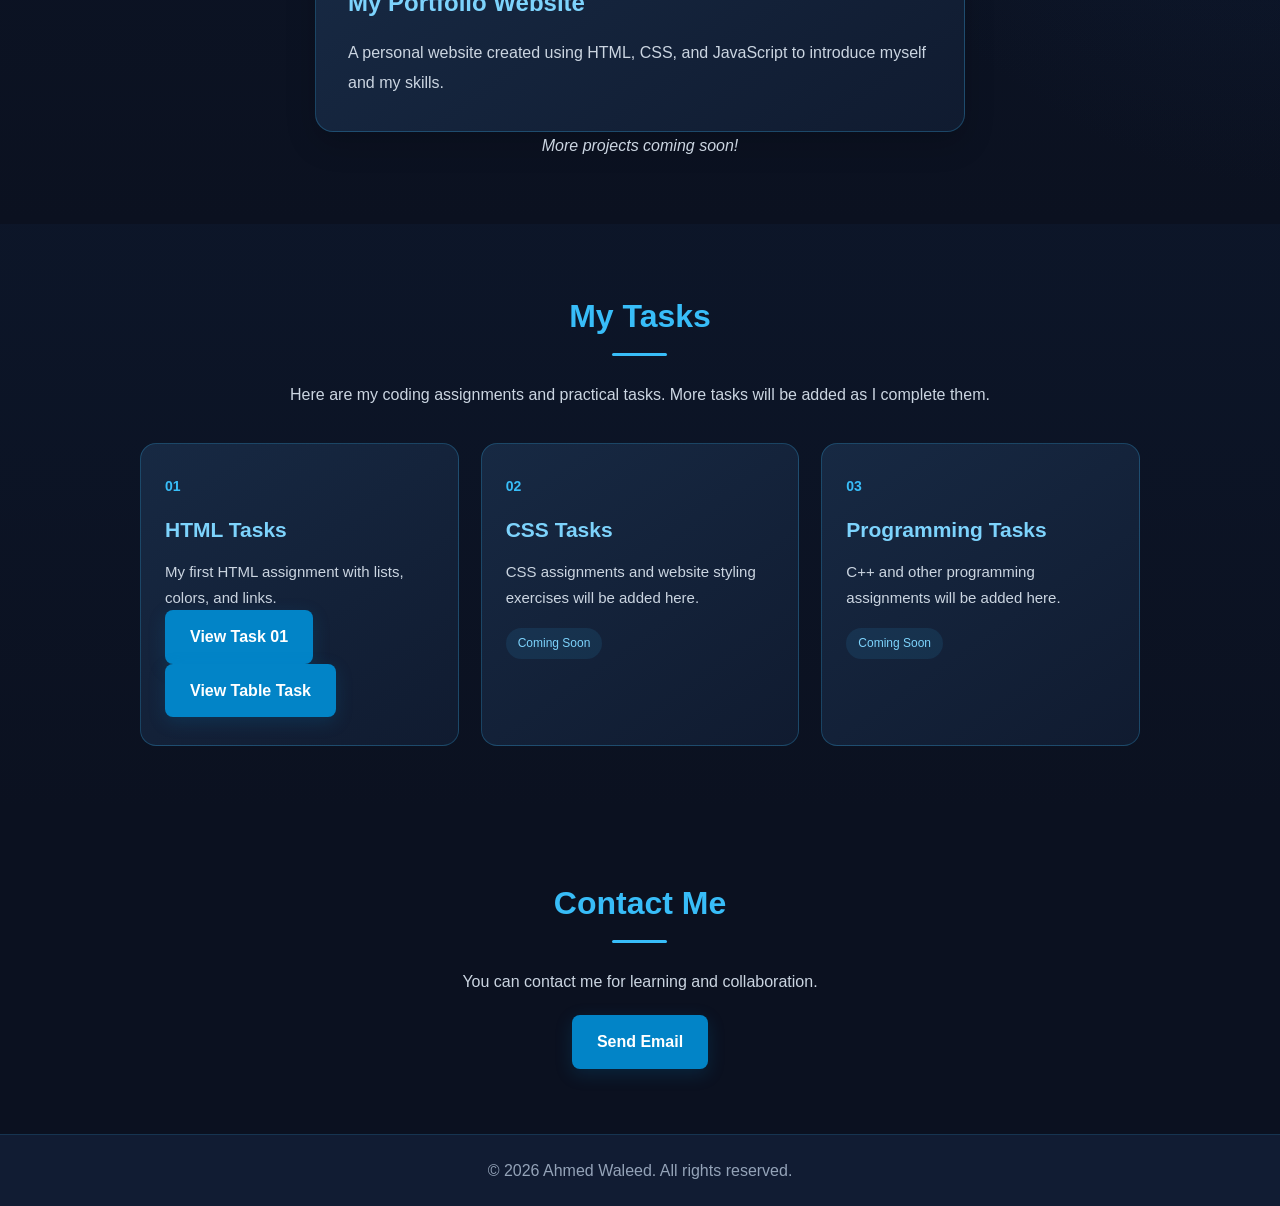
==== commit 8281a36f: "Update index.html" ====
--- a/index.html
+++ b/index.html
@@ -95,6 +95,12 @@
               <p>My first HTML assignment with lists, colors, and links.</p>
 <a href="tasks/task-01/Index.html" target="_blank" class="btn">View Task 01</a>
 
+<br>
+
+<a href="tasks/task-01/table.html" target="_blank" class="btn">
+    View Table Task
+</a>
+
             </div>
 
             <div class="task-card">
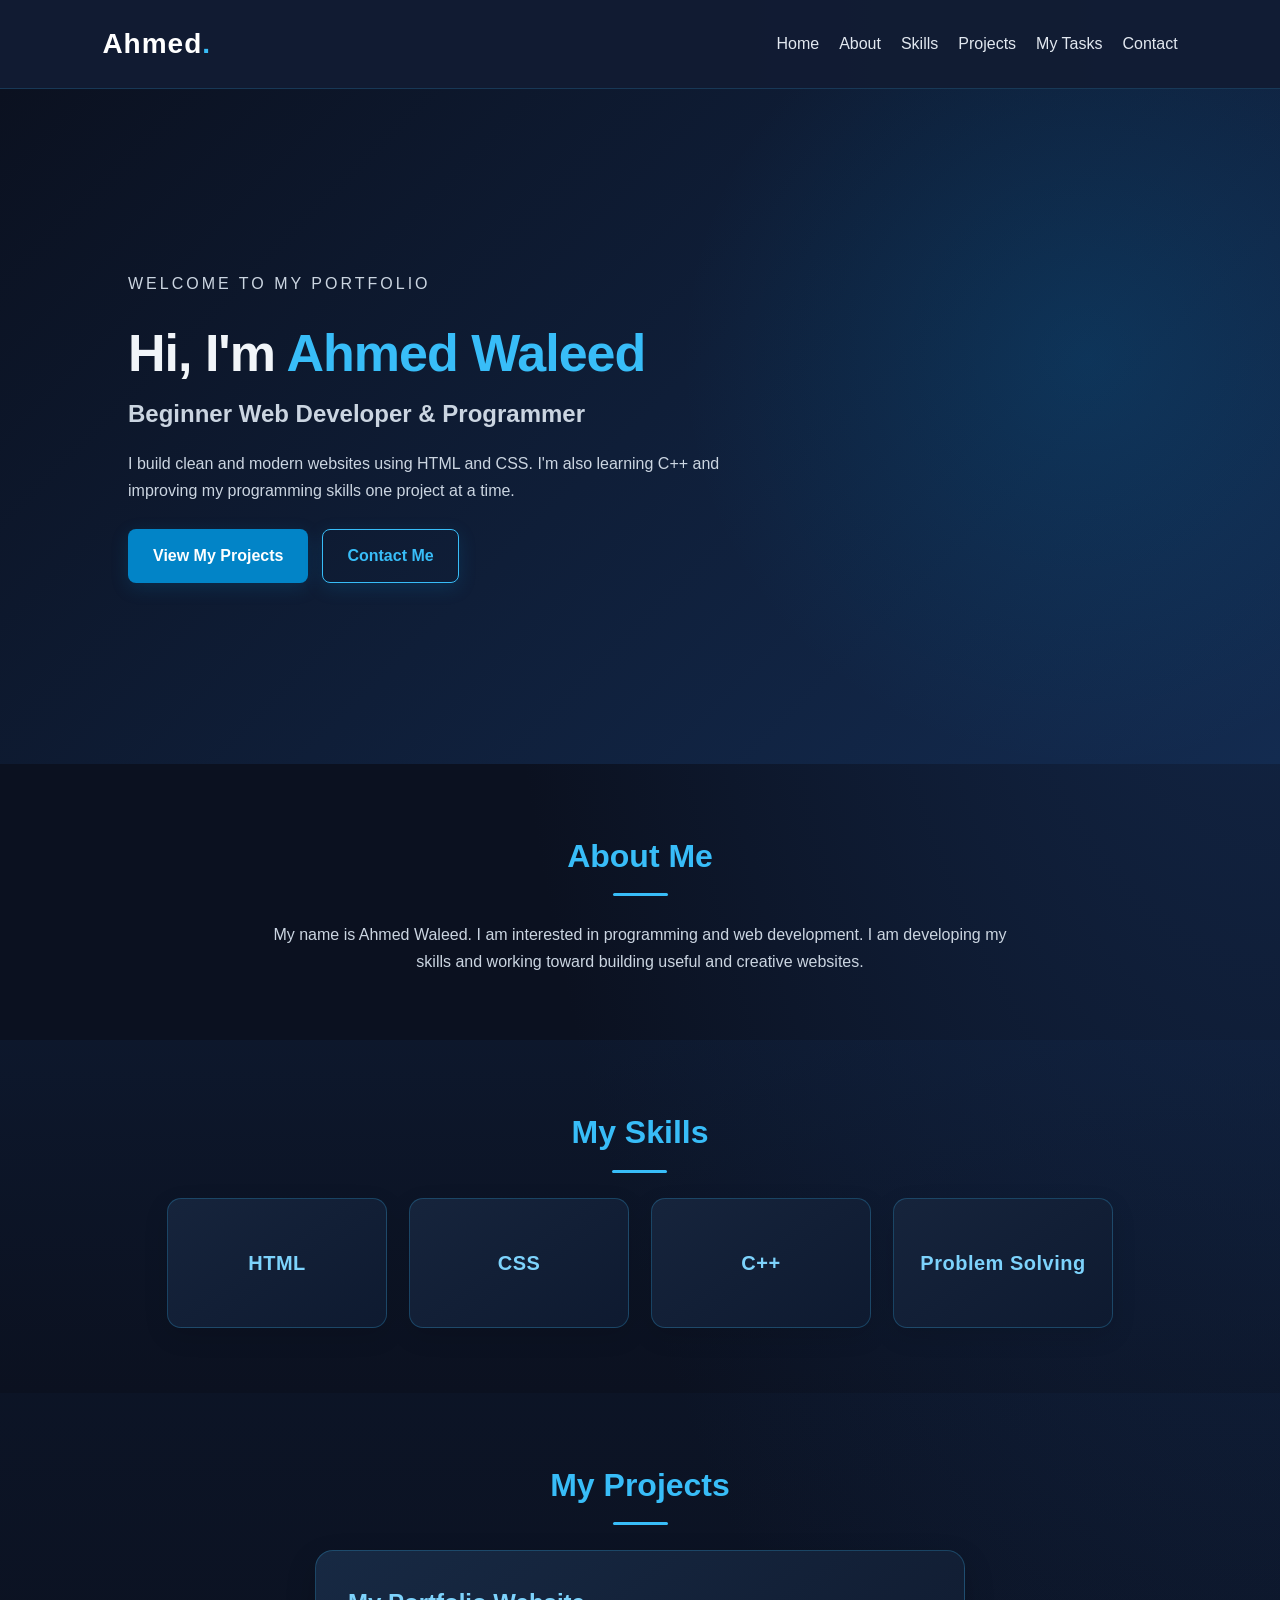
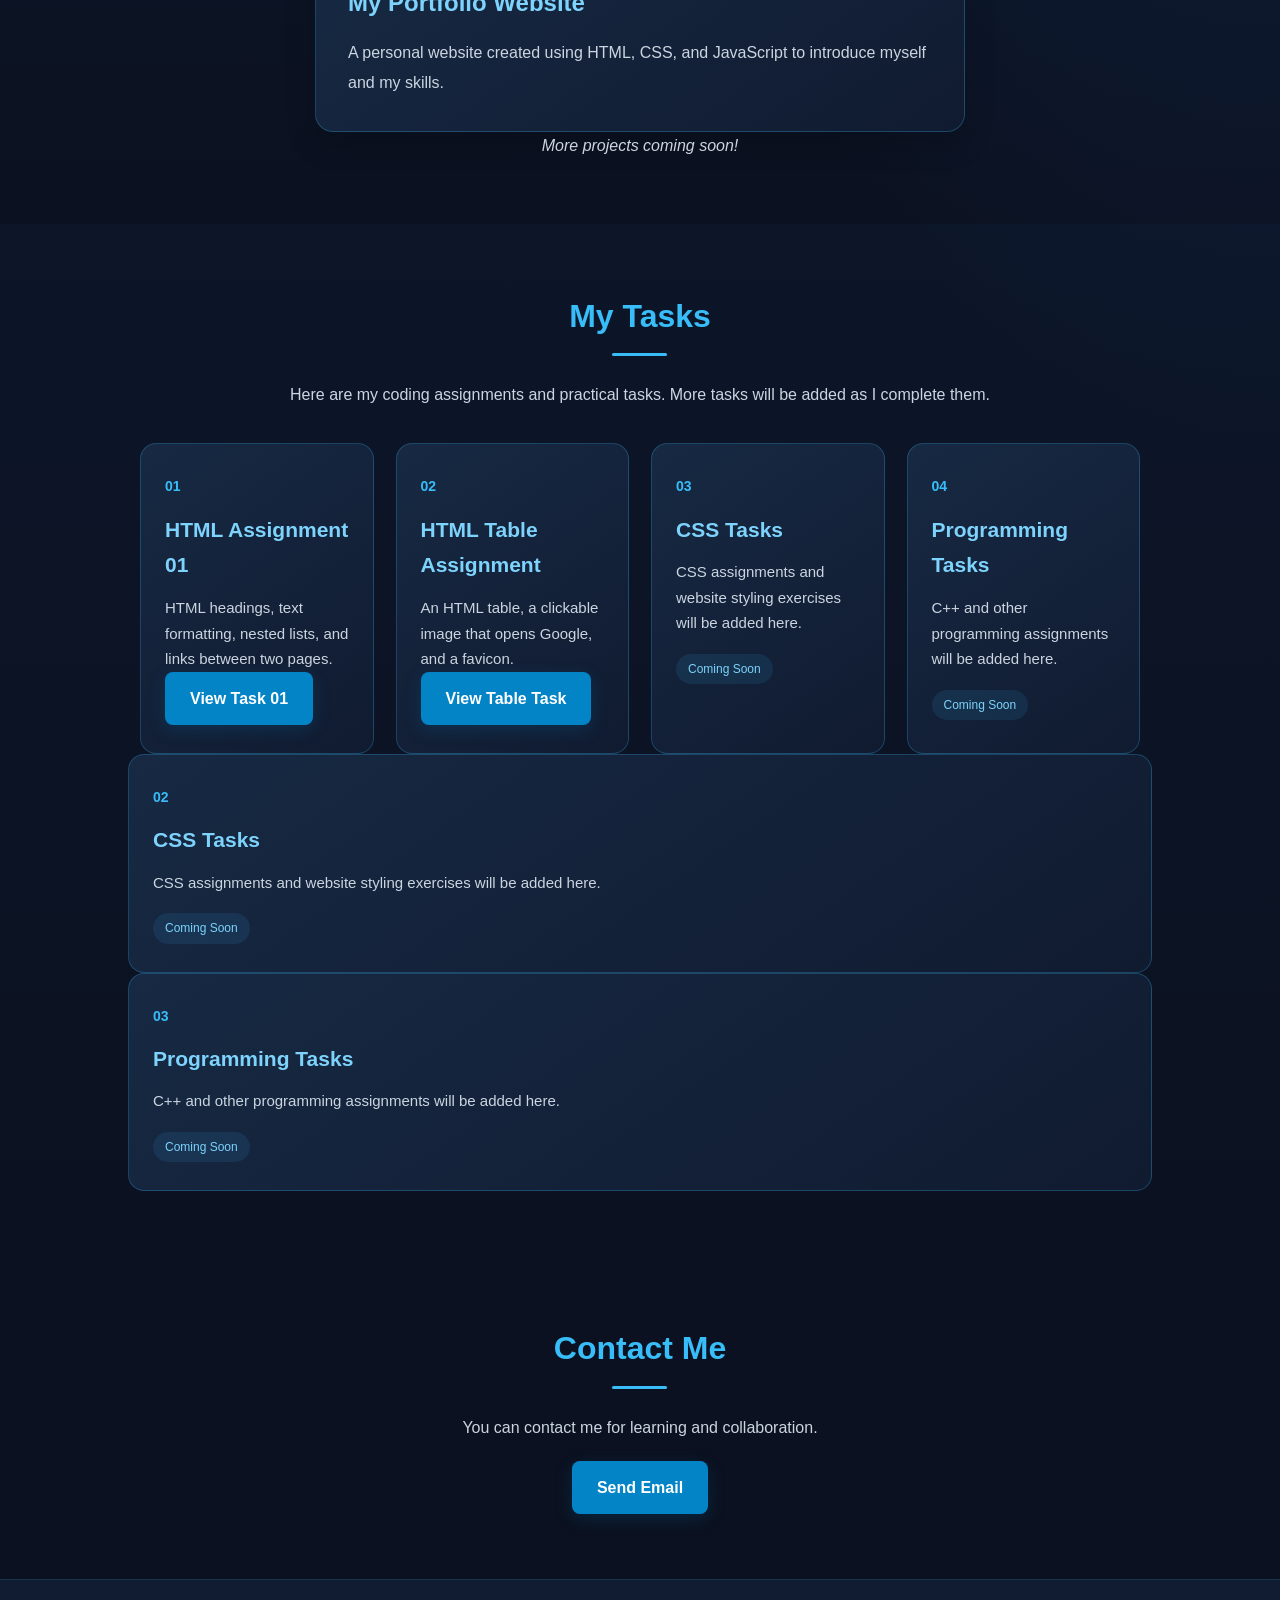
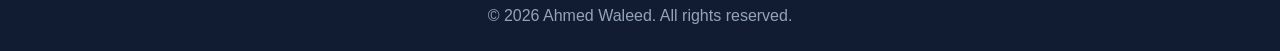
==== commit c9626a78: "Update index.html" ====
--- a/index.html
+++ b/index.html
@@ -87,21 +87,43 @@
             More tasks will be added as I complete them.
         </p>
 
-        <div class="tasks-container">
+       
+<div class="tasks-container">
 
-            <div class="task-card">
-                <span class="task-number">01</span>
-                <h3>HTML Tasks</h3>
-              <p>My first HTML assignment with lists, colors, and links.</p>
-<a href="tasks/task-01/Index.html" target="_blank" class="btn">View Task 01</a>
+    <div class="task-card">
+        <span class="task-number">01</span>
+        <h3>HTML Assignment 01</h3>
+        <p>HTML headings, text formatting, nested lists, and links between two pages.</p>
+        <a href="tasks/task-01/Index.html" target="_blank" class="btn">
+            View Task 01
+        </a>
+    </div>
 
-<br>
+    <div class="task-card">
+        <span class="task-number">02</span>
+        <h3>HTML Table Assignment</h3>
+        <p>An HTML table, a clickable image that opens Google, and a favicon.</p>
+        <a href="tasks/task-01/table.html" target="_blank" class="btn">
+            View Table Task
+        </a>
+    </div>
 
-<a href="tasks/task-01/table.html" target="_blank" class="btn">
-    View Table Task
-</a>
+    <div class="task-card">
+        <span class="task-number">03</span>
+        <h3>CSS Tasks</h3>
+        <p>CSS assignments and website styling exercises will be added here.</p>
+        <span class="task-status">Coming Soon</span>
+    </div>
 
-            </div>
+    <div class="task-card">
+        <span class="task-number">04</span>
+        <h3>Programming Tasks</h3>
+        <p>C++ and other programming assignments will be added here.</p>
+        <span class="task-status">Coming Soon</span>
+    </div>
+
+</div>
+
 
             <div class="task-card">
                 <span class="task-number">02</span>
